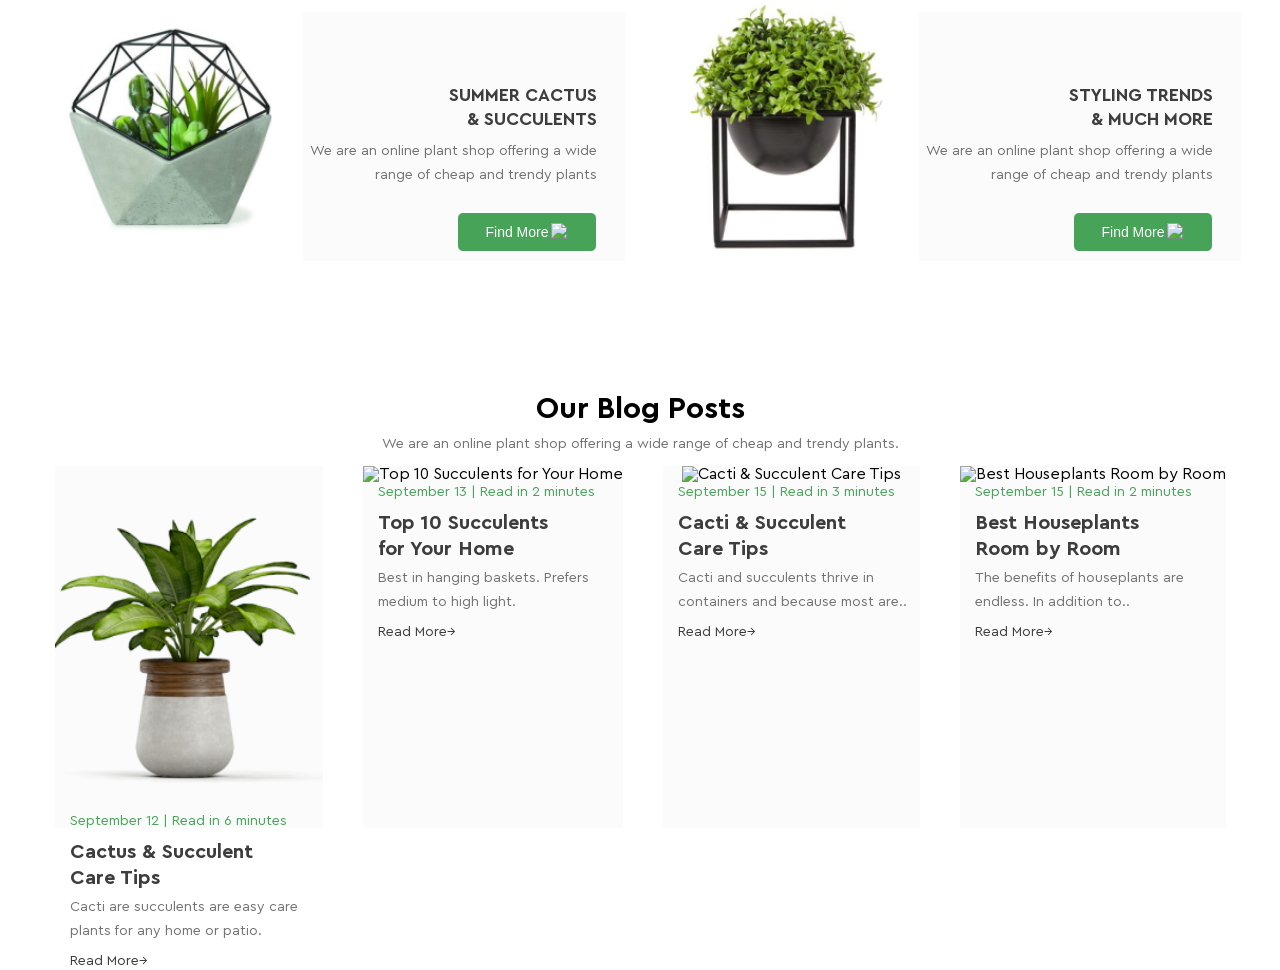
==== Hw-8/index.html @ cb558fef "Add my hw" ====
<!DOCTYPE html>
<html lang="en">
<head>
    <meta charset="UTF-8">
    <meta name="viewport" content="width=device-width, initial-scale=1.0">
    <title>GreenShop</title>

<link rel="stylesheet" href="./styles/reset.css">
<link rel="stylesheet" href="./styles/main.css">
<link rel="stylesheet" href="./styles/fonts.css">
</head>
<body>
    <main>
    <section class="products">
        <div class="product">
            <img src="../images/image1.png" alt="Summer cactus & succulents">

            <div class="text-container">
              
<h2 class="header">SUMMER CACTUS & SUCCULENTS</h2>
              
<p class="product-description"> We are an online plant shop offering a wide range of cheap and trendy plants</p>
            
    <button class="find-button">
        Find More
    <img src="../images/iconly.png" alt="Iconly button"> </button>


            </div>   
        </div>

        <div class="product">
<img src="../images/image2.png" alt="Styling Trends & much more">
<div class="text-container">
   
    <h2 class="header">STYLING TRENDS & MUCH MORE</h2>

<p  class="product-description">We are an online plant shop offering a wide range of cheap and trendy plants</p>
    
<button class="find-button">
    Find More
    <img src="../images/iconly.png" alt="Iconly button"> </button>


    
</div>
        </div>
</section>
<section class="blog-posts">
    <h1>Our Blog Posts</h1>
<p>We are an online plant shop offering a wide range of cheap and trendy plants.</p>
<div class="posts">
    <div class="post">
    <img src="../images/image3.png" alt="Cactus & Succulent Care Tips">
    <div class="text-content">
        
    <p class="date">September 12  | Read in 6 minutes</p>
   
    <h2 class="title">Cactus  & Succulent Care Tips</h2>
    <p class="description">Cacti are succulents are easy care plants for any home or patio.</p>
    <a href="/" class="read-more">Read More</a>
</div> 
    </div>

<div class="posts"></div>
    <div class="post">
    <img src="../images/image4.png" alt="Top 10 Succulents for Your Home">
    <div class="text-content">
    <p class="date">September 13  | Read in 2 minutes</p>
    <h2 class="title">Top 10 Succulents for Your Home</h2>
    <p class="description">Best in hanging baskets. Prefers medium to high light.</p>
    <a href="/" class="read-more">Read More</a>
    </div>
    </div>

    <div class="posts"></div>
    <div class="post">
    <img src="../images/image5.png" alt="Cacti & Succulent Care Tips">
    <div class="text-content">
    <p class="date">September 15  | Read in 3 minutes</p>
    <h2 class="title">Cacti & Succulent Care Tips</h2>
    <p class="description">Cacti and succulents thrive in containers and because most are..</p>
    <a href="/" class="read-more">Read More</a>
</div>
    </div>

<div class="posts"></div>
    <div class="post">
    <img src="../images/image6.png" alt="Best Houseplants Room by Room">
    <div class="text-content">
    <p class="date">September 15  | Read in 2 minutes</p>
    <h2 class="title">Best Houseplants Room by Room</h2>
    <p class="description">The benefits of houseplants are endless. In addition to..</p>
    <a href="/" class="read-more">Read More</a>
    </div>
    </div>
</div>






</section>
    </main>
</body>
</html>
---- Hw-8/styles/main.css ----
*{
    box-sizing: border-box;
   
}
body {
max-width: 1440px;
font-family: "Cera Pro";
    font-weight:400 ;
    font-style: normal;
    margin: 0 auto;
    padding: 0;

    


}
.main {
    max-width: 1202px;
    width: 100%;




}
.products {
    max-width: 1202px;
    min-height: 302px;
    display:flex;
    justify-content: space-between;
margin: 0 auto;
padding-bottom: 130px;
 padding-top: 12px;
 
}
.text-container{
    display: flex;
    flex-direction: column;
    align-items:flex-end;
 

   
    
}
.header{
    display: flex;
    flex-wrap: wrap;
    width: 150px;
   min-height:48px;
padding-bottom:8px;
margin: 0;
color: #3D3D3D;
font-weight: bold;
font-size: 18px;
font-weight: 700;
line-height: 24px;
padding-top: 37px;
text-align: right;
 
}


.product{
    width: 586px;

display: flex;
align-items: center;
justify-content: center;

background-color: #FBFBFB;
padding-right:28px;
padding-top: 25px;
}
.product img{

margin-top: -40px;

width: 287px;



}



    

.find-button{
    display:flex ;
    width:140px;
height: 40px;
border: 0px;
font-size: 14px;
font-weight: 500;
line-height: 20px;
border: 1px solid #FFFFFF;
border-radius:6px;
align-items: center;
justify-content: center;
background-color:#46A358;
    color:  #FFFFFF;
gap: 2px;
padding: 8px 16px;
margin-top:25px;
}
.find-button img{
    width: 18px;
    height: 18px;
 
   margin: 0;
  
}


.find-button:hover{
    background-color: #2a9a40;
}
.find-button:active{
    background-color: #46A358;
    transform: scale(0.95);
}




p.product-description {
   color: #727272;
 
   width: 294px;
   min-height: 45px;
  text-align: right;
   font-size: 14px;
font-weight: 400;
line-height: 24px;

}

.blog-posts {
   text-align: center;
   justify-content: center;
  width: 100%;
 max-width:1200px;
min-height: 447px;
display: flex;
flex-direction: column;
align-items: center;
margin: 0 auto;


}
.posts{
    display: flex;
    justify-content: space-between;
    flex-wrap: wrap;
    gap:20px;
  
}
.post{
  max-width: 268px;
height: 362px;

background:  #FBFBFB;



}
.text-content{
   display: flex;
   flex-direction: column;
   align-items: flex-start;
   padding-left: 15px;
    width: 100%;
   


}
 .blog-posts p.date {
   color:#46A358;
font-size: 14px;
font-weight: 500;
line-height: 16px;
text-align:left;
max-width: 222px;
min-height: 16px;




}
.post img{
    width: 268px;
    height:auto;
margin: 0;
margin-bottom:2px;
}
.blog-posts h1{
   width: 212px;

font-size: 30px;
font-weight: 700;
line-height: 16px;
text-align: center;
padding-bottom: 15px;
}
.blog-posts p{
    width: 557px;

    padding-bottom: 10px;
color:#727272;
font-size: 14px;
font-weight: 400;
line-height: 24px;


}
h2.title {
   
    max-width:189px;
   text-align:left;
 
font-size: 20px;
font-weight: 700;
line-height: 26px;
color: #3D3D3D;






}

.description{
    display: flex;
    flex-wrap: wrap;
    max-width:242px;
   min-height: 44px;
padding-top: 4px;
padding-bottom: 4px;
text-align: left;
align-items: flex-start;

 
}
.description p{
    white-space: normal;
}

   .read-more{
    text-align: left;
   max-width: 89px;
min-height: 17px;
 color: #3D3D3D;
text-decoration: none;
font-size: 14px;
font-weight: 500;
line-height: 16px;

}

a:hover{
    color:#46A358;
    
}
.read-more::after{
    content:'\2192';
color: inherit;
padding-right: 4px;
}
---- Hw-8/styles/fonts.css ----
@font-face {
    font-family:"Cera Pro";
    src: url("../font/CeraPro-Bold.eot");
    src: local("../font/Cera Pro Bold"), local("CeraPro-Bold"),
        url("../font/CeraPro-Bold.eot?#iefix") format("embedded-opentype"),
        url("../font/CeraPro-Bold.woff2") format("woff2"),
        url("../font/CeraPro-Bold.woff") format("woff"),
        url("../font/CeraPro-Bold.ttf") format("truetype");
    font-weight: bold;
    font-style: normal;
}

@font-face {
    font-family:"Cera Pro";
    src: url("../font/CeraPro-Regular.eot");
    src: local("../font/Cera Pro Regular"), local("CeraPro-Regular"),
        url("../font/CeraPro-Regular.eot?#iefix") format("embedded-opentype"),
        url("../font/CeraPro-Regular.woff2") format("woff2"),
        url("../font/CeraPro-Regular.woff") format("woff"),
        url("../font/CeraPro-Regular.ttf") format("truetype");
    font-weight: normal;
    font-style: normal;
}
@font-face {
    font-family: 'Cera Pro';
    src: url("../font/CeraPro-Black.eot");
    src: local("../font/Cera Pro Black"), local('CeraPro-Black'),
        url("../font/CeraPro-Black.eot?#iefix") format('embedded-opentype'),
        url("../font/CeraPro-Black.woff2") format('woff2'),
        url("../font/CeraPro-Black.woff") format('woff'),
        url("../font/CeraPro-Black.ttf") format('truetype');
    font-weight: 900;
    font-style: normal;
}

@font-face {
    font-family: 'Cera Pro';
    src: url("../font/CeraPro-Bold.eot");
    src: local("../font/Cera Pro Bold"), local('CeraPro-Bold'),
        url("../font/CeraPro-Bold.eot?#iefix") format('embedded-opentype'),
        url("../font/CeraPro-Bold.woff2") format('woff2'),
        url("../font/CeraPro-Bold.woff") format('woff'),
        url("../font/CeraPro-Bold.ttf") format('truetype');
    font-weight: bold;
    font-style: normal;
}
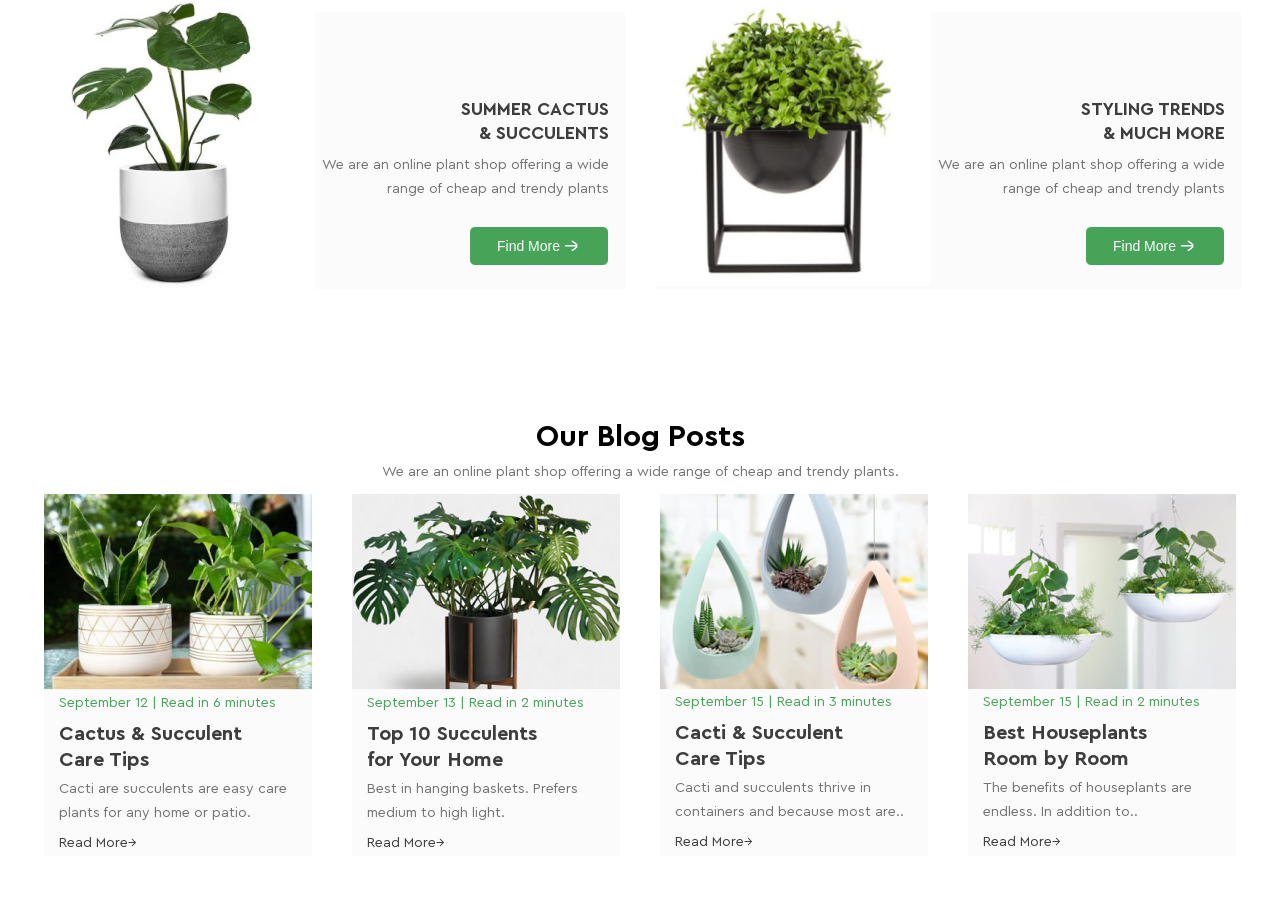
==== commit 1ca74452: "Change the path to the image" ====
--- a/Hw-8/index.html
+++ b/Hw-8/index.html
@@ -13,7 +13,7 @@
     <main>
     <section class="products">
         <div class="product">
-            <img src="../images/image1.png" alt="Summer cactus & succulents">
+            <img src="./images/image1.png" alt="Summer cactus & succulents">
 
             <div class="text-container">
               
@@ -23,14 +23,14 @@
             
     <button class="find-button">
         Find More
-    <img src="../images/iconly.png" alt="Iconly button"> </button>
+    <img src="./images/iconly.png" alt="Iconly button"> </button>
 
 
             </div>   
         </div>
 
         <div class="product">
-<img src="../images/image2.png" alt="Styling Trends & much more">
+<img src="./images/image2.png" alt="Styling Trends & much more">
 <div class="text-container">
    
     <h2 class="header">STYLING TRENDS & MUCH MORE</h2>
@@ -39,7 +39,7 @@
     
 <button class="find-button">
     Find More
-    <img src="../images/iconly.png" alt="Iconly button"> </button>
+    <img src="./images/iconly.png" alt="Iconly button"> </button>
 
 
     
@@ -51,7 +51,7 @@
 <p>We are an online plant shop offering a wide range of cheap and trendy plants.</p>
 <div class="posts">
     <div class="post">
-    <img src="../images/image3.png" alt="Cactus & Succulent Care Tips">
+    <img src="./images/image3.png" alt="Cactus & Succulent Care Tips">
     <div class="text-content">
         
     <p class="date">September 12  | Read in 6 minutes</p>
@@ -64,7 +64,7 @@
 
 <div class="posts"></div>
     <div class="post">
-    <img src="../images/image4.png" alt="Top 10 Succulents for Your Home">
+    <img src="./images/image4.png" alt="Top 10 Succulents for Your Home">
     <div class="text-content">
     <p class="date">September 13  | Read in 2 minutes</p>
     <h2 class="title">Top 10 Succulents for Your Home</h2>
@@ -75,7 +75,7 @@
 
     <div class="posts"></div>
     <div class="post">
-    <img src="../images/image5.png" alt="Cacti & Succulent Care Tips">
+    <img src="./images/image5.png" alt="Cacti & Succulent Care Tips">
     <div class="text-content">
     <p class="date">September 15  | Read in 3 minutes</p>
     <h2 class="title">Cacti & Succulent Care Tips</h2>
@@ -86,7 +86,7 @@
 
 <div class="posts"></div>
     <div class="post">
-    <img src="../images/image6.png" alt="Best Houseplants Room by Room">
+    <img src="./images/image6.png" alt="Best Houseplants Room by Room">
     <div class="text-content">
     <p class="date">September 15  | Read in 2 minutes</p>
     <h2 class="title">Best Houseplants Room by Room</h2>
